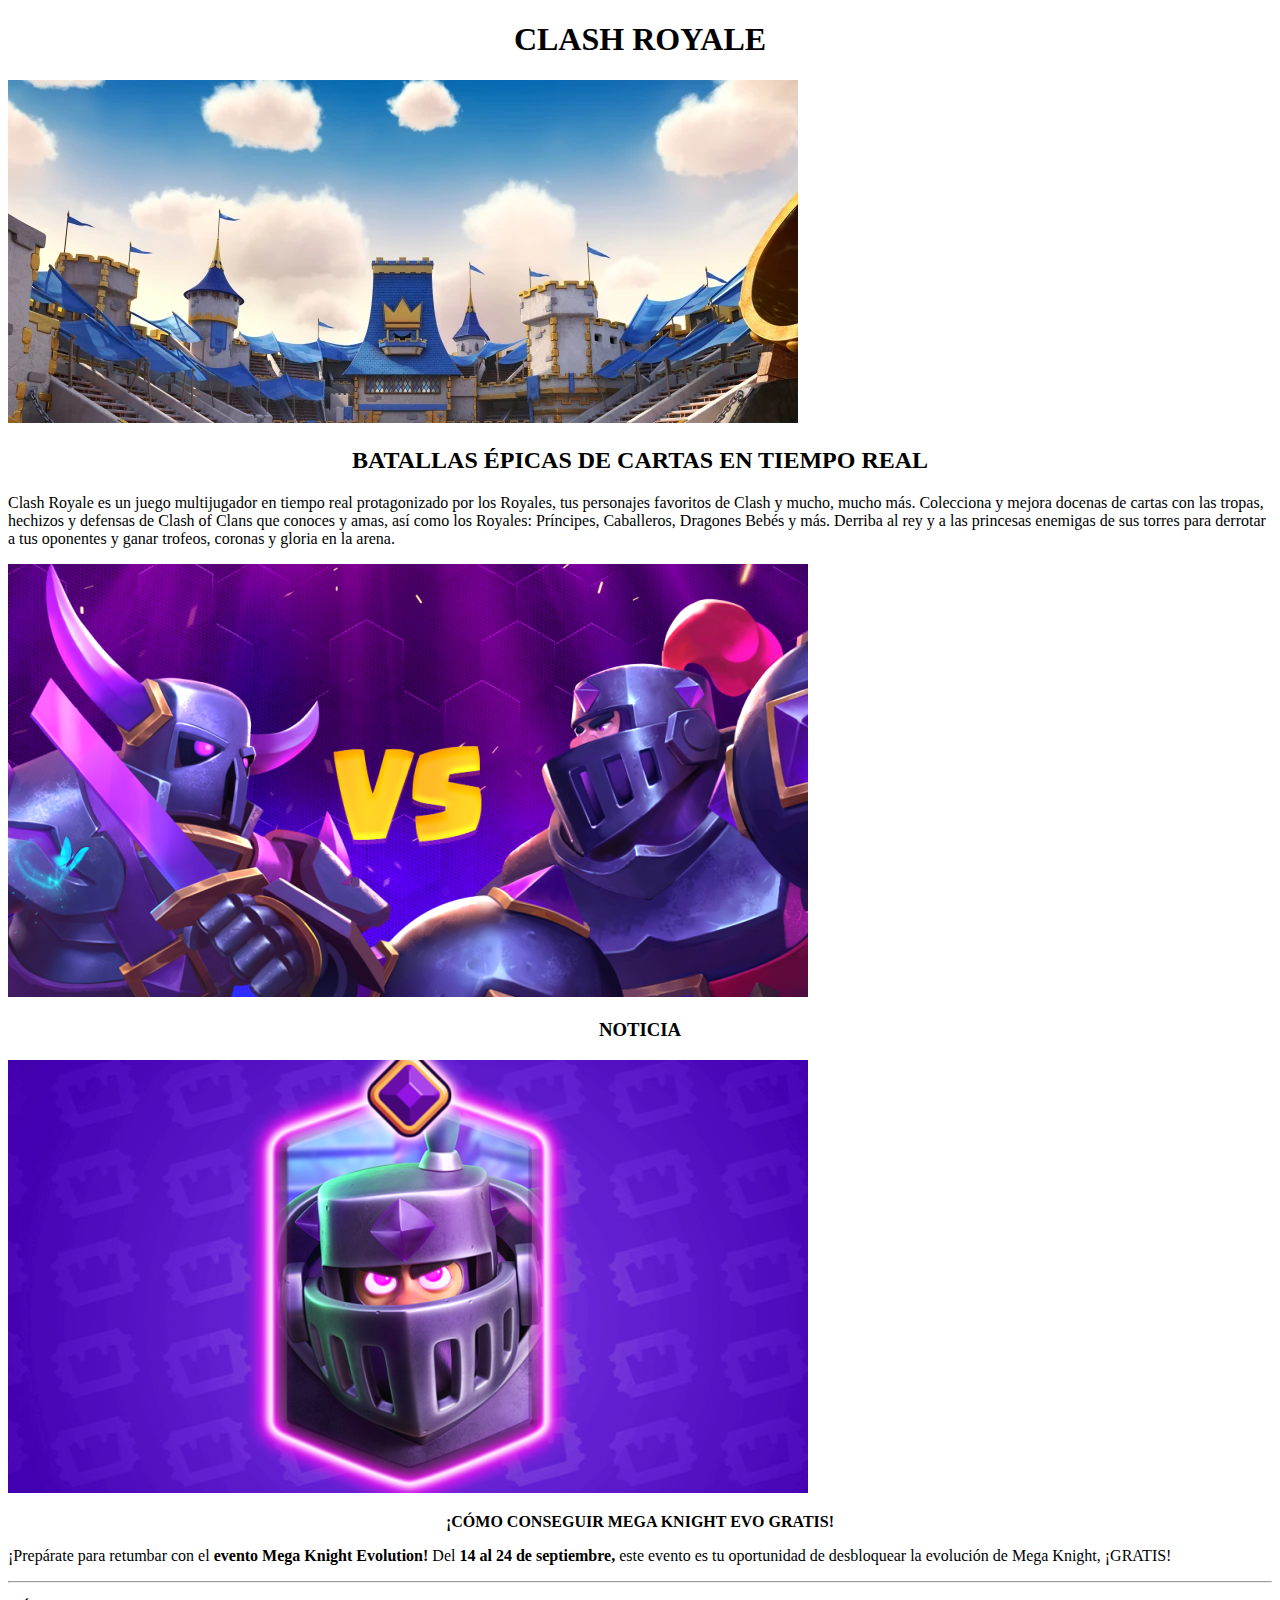
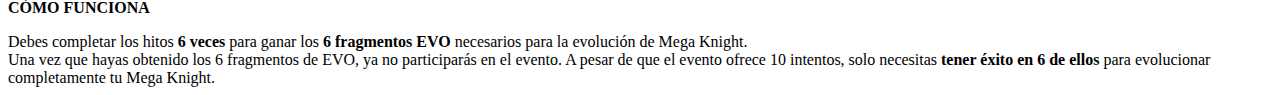
==== index.html @ f6f1d457 "Practica de html" ====
<!DOCTYPE html>
<html lang="en">

<head>
    <meta charset="UTF-8">
    <meta name="viewport" content="width=device-width, initial-scale=1.0">
    <title>Clash Royale</title>
</head>

<body>
    <center>
        <h1>
            CLASH ROYALE
        </h1>
    </center>
    <img src="hero_bg_clashroyale.612fcf42.webp" alt="">
    <center>
        <h2>BATALLAS ÉPICAS DE CARTAS EN TIEMPO REAL</h2>
    </center>


    <p>Clash Royale es un juego multijugador en tiempo real protagonizado
        por los Royales, tus personajes favoritos de Clash y mucho, mucho más.
        Colecciona y mejora docenas de cartas con las tropas, hechizos y defensas de
        Clash of Clans que conoces y amas, así como los Royales: Príncipes, Caballeros,
        Dragones Bebés y más. Derriba al rey y a las princesas enemigas de sus torres
        para derrotar a tus oponentes y ganar trofeos, coronas y gloria en la arena.
    <p>
        <img src="PEKKA_MEGA_THUMBNAIL_1024X576.webp" alt="">
        <center>
            <h3>NOTICIA</h3>
        </center>
        <img src="Untitled-1.webp" alt="">
        <center>
            <p><strong>¡CÓMO CONSEGUIR MEGA KNIGHT EVO GRATIS!</strong></p>
        </center>
    <p>¡Prepárate para retumbar con el <strong>evento Mega Knight Evolution!</strong> Del <strong>14 al 24 de
            septiembre,</strong> este evento es tu
        oportunidad de desbloquear la evolución de Mega Knight, ¡GRATIS!</p>
    <hr>
    <p><strong>CÓMO FUNCIONA</strong></p>
    </ul>
    <li>Debes completar los hitos <strong>6 veces</strong> para ganar los <strong>6 fragmentos EVO</strong> necesarios
        para la evolución de Mega Knight.
    </li>
    <li>Una vez que hayas obtenido los 6 fragmentos de EVO, ya no participarás en el evento. A pesar de que el evento
        ofrece 10 intentos, solo necesitas <strong>tener éxito en 6 de ellos</strong> para evolucionar completamente tu
        Mega Knight.</li>
</body>

</html>
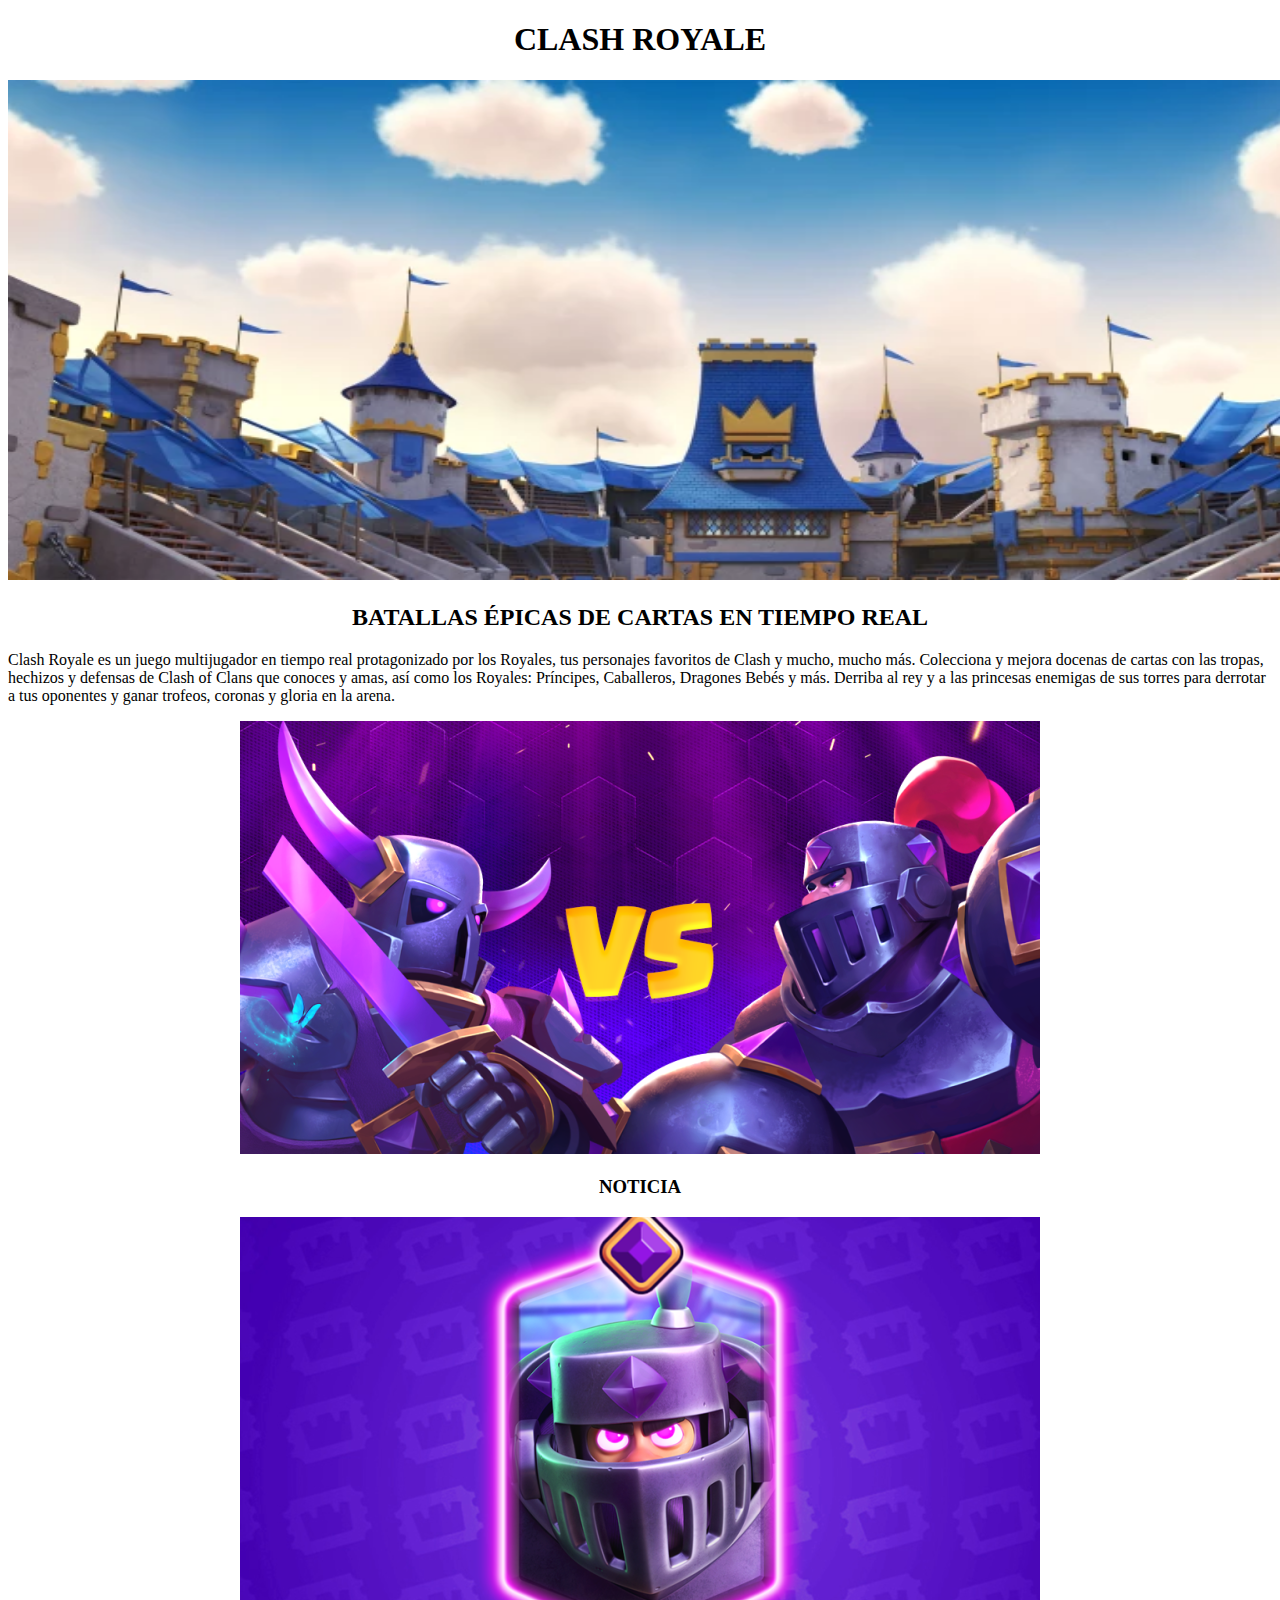
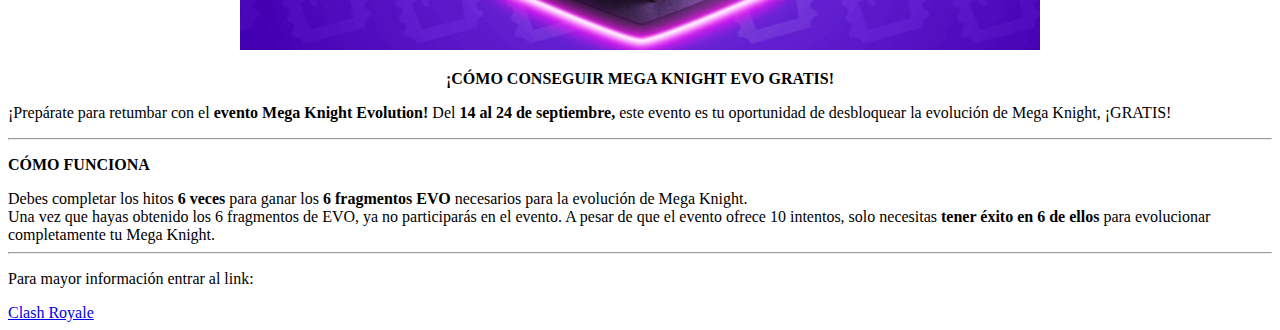
==== commit 9fb8bc06: "Aumentando enlace" ====
--- a/index.html
+++ b/index.html
@@ -1,5 +1,5 @@
 <!DOCTYPE html>
-<html lang="en">
+<html lang="es">
 
 <head>
     <meta charset="UTF-8">
@@ -13,7 +13,7 @@
             CLASH ROYALE
         </h1>
     </center>
-    <img src="hero_bg_clashroyale.612fcf42.webp" alt="">
+    <img src="hero_bg_clashroyale.612fcf42.webp" alt="imagen hero" width="1500" height="500">
     <center>
         <h2>BATALLAS ÉPICAS DE CARTAS EN TIEMPO REAL</h2>
     </center>
@@ -26,11 +26,11 @@
         Dragones Bebés y más. Derriba al rey y a las princesas enemigas de sus torres
         para derrotar a tus oponentes y ganar trofeos, coronas y gloria en la arena.
     <p>
-        <img src="PEKKA_MEGA_THUMBNAIL_1024X576.webp" alt="">
+        <center><img src="PEKKA_MEGA_THUMBNAIL_1024X576.webp" alt="imagen pekka" width="800"></center>
         <center>
             <h3>NOTICIA</h3>
         </center>
-        <img src="Untitled-1.webp" alt="">
+        <center><img src="Untitled-1.webp" alt="imagen mega Knight" width="800"></center>
         <center>
             <p><strong>¡CÓMO CONSEGUIR MEGA KNIGHT EVO GRATIS!</strong></p>
         </center>
@@ -46,6 +46,11 @@
     <li>Una vez que hayas obtenido los 6 fragmentos de EVO, ya no participarás en el evento. A pesar de que el evento
         ofrece 10 intentos, solo necesitas <strong>tener éxito en 6 de ellos</strong> para evolucionar completamente tu
         Mega Knight.</li>
+    <hr>
+    <P>Para mayor información entrar al link:</P>
+    <a href="https://supercell.com/en/games/clashroyale/">
+        Clash Royale
+
 </body>
 
 </html>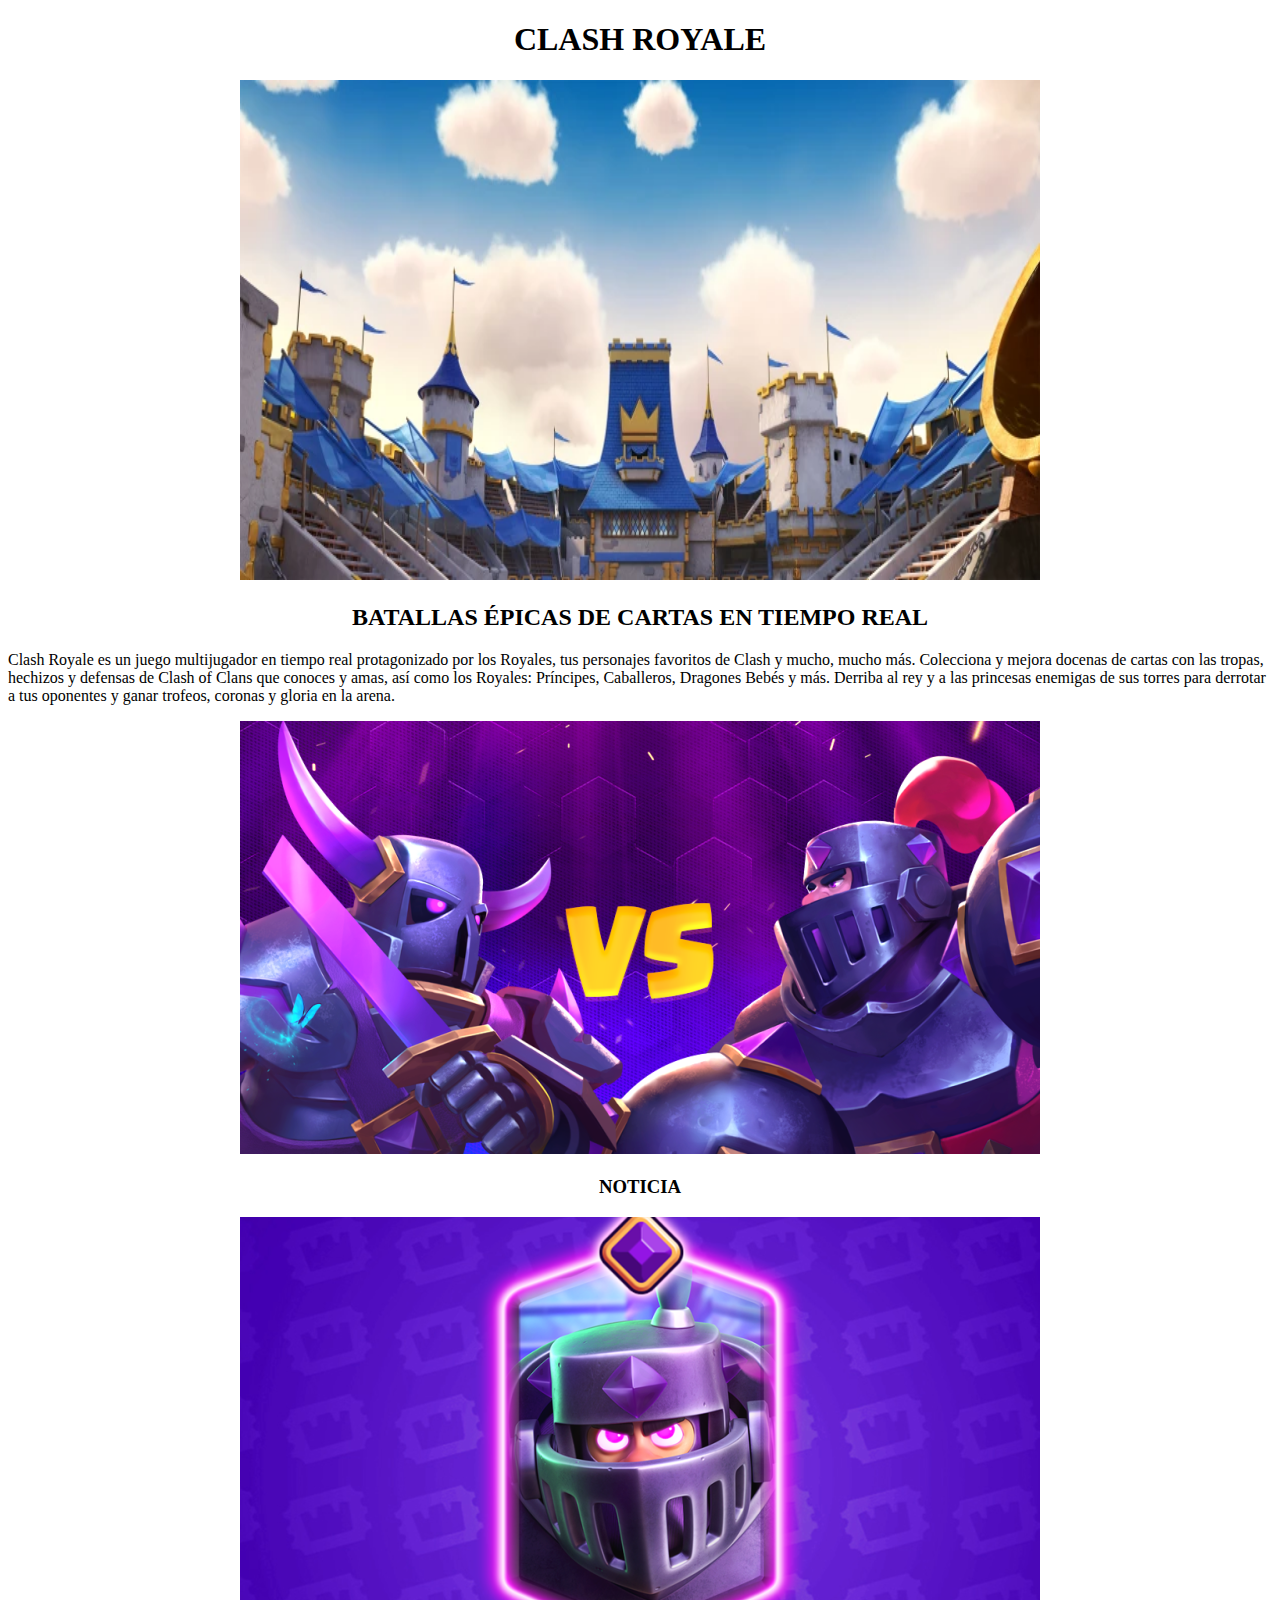
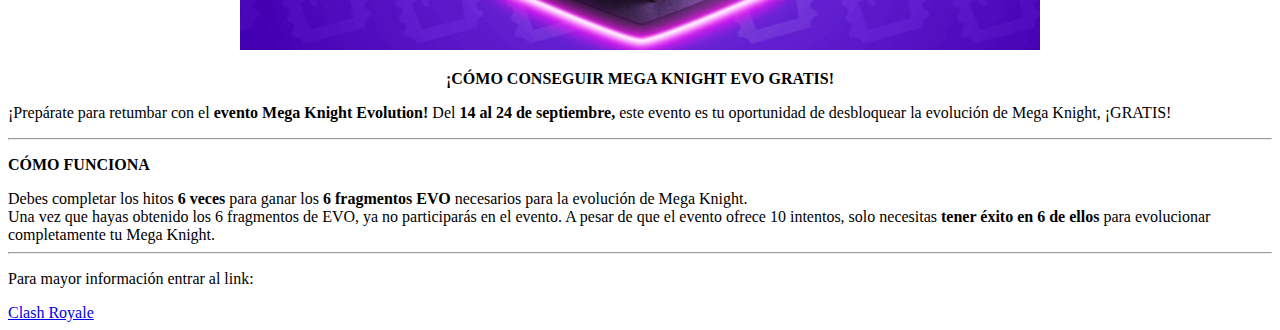
==== commit 73fdad44: "Editando el ancho de Imagen Hero" ====
--- a/index.html
+++ b/index.html
@@ -13,7 +13,8 @@
             CLASH ROYALE
         </h1>
     </center>
-    <img src="hero_bg_clashroyale.612fcf42.webp" alt="imagen hero" width="1500" height="500">
+    <center><img src="hero_bg_clashroyale.612fcf42.webp" alt="imagen hero" width="800
+    " height="500"></center>
     <center>
         <h2>BATALLAS ÉPICAS DE CARTAS EN TIEMPO REAL</h2>
     </center>
@@ -49,7 +50,7 @@
     <hr>
     <P>Para mayor información entrar al link:</P>
     <a href="https://supercell.com/en/games/clashroyale/">
-        Clash Royale
+        Clash Royale </a>
 
 </body>
 
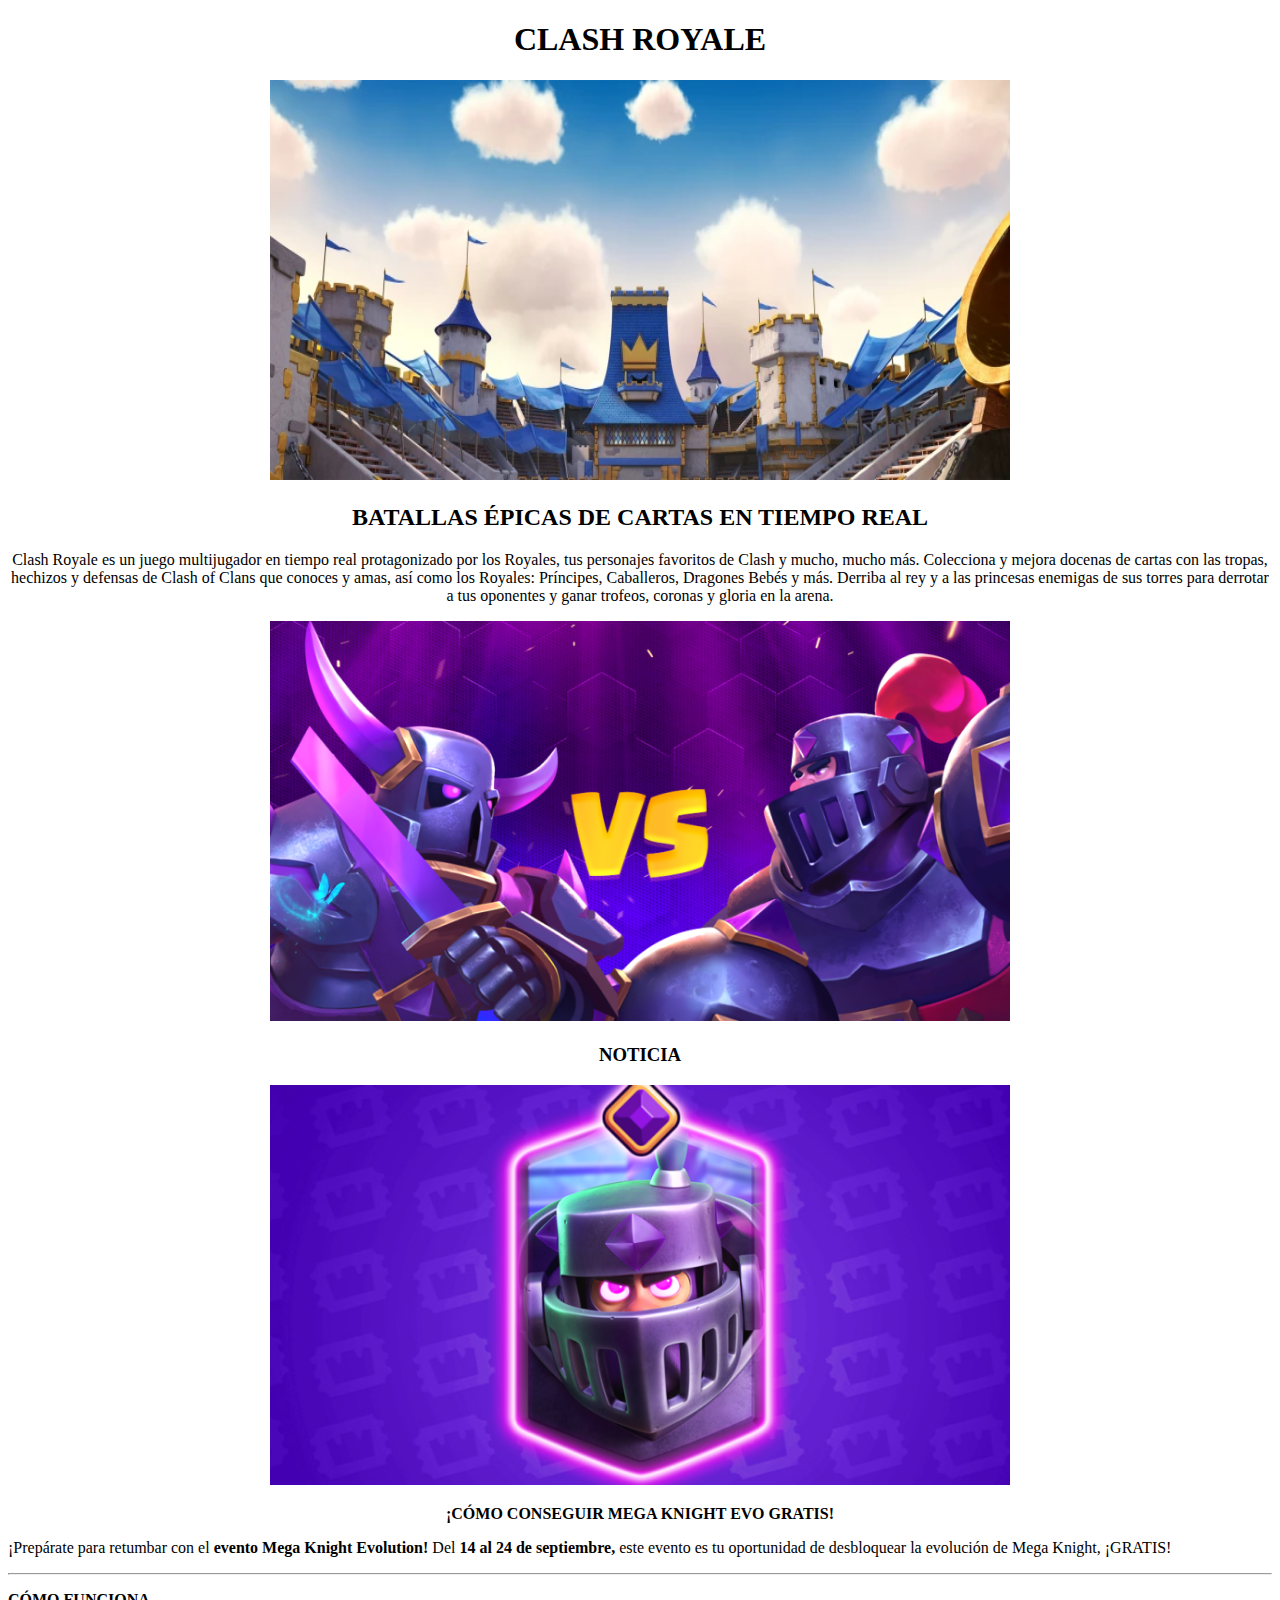
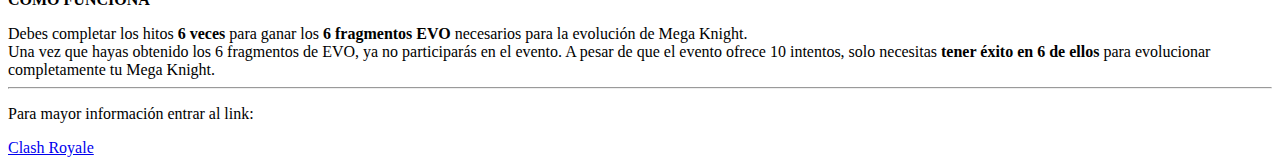
==== commit d20ae9ac: "corrigiendo imagenes" ====
--- a/index.html
+++ b/index.html
@@ -13,28 +13,30 @@
             CLASH ROYALE
         </h1>
     </center>
-    <center><img src="hero_bg_clashroyale.612fcf42.webp" alt="imagen hero" width="800
-    " height="500"></center>
+    <center><img src="hero_bg_clashroyale.612fcf42.webp" alt="imagen hero" width="740
+    " height="400"></center>
     <center>
         <h2>BATALLAS ÉPICAS DE CARTAS EN TIEMPO REAL</h2>
     </center>
 
 
-    <p>Clash Royale es un juego multijugador en tiempo real protagonizado
-        por los Royales, tus personajes favoritos de Clash y mucho, mucho más.
-        Colecciona y mejora docenas de cartas con las tropas, hechizos y defensas de
-        Clash of Clans que conoces y amas, así como los Royales: Príncipes, Caballeros,
-        Dragones Bebés y más. Derriba al rey y a las princesas enemigas de sus torres
-        para derrotar a tus oponentes y ganar trofeos, coronas y gloria en la arena.
-    <p>
-        <center><img src="PEKKA_MEGA_THUMBNAIL_1024X576.webp" alt="imagen pekka" width="800"></center>
-        <center>
-            <h3>NOTICIA</h3>
-        </center>
-        <center><img src="Untitled-1.webp" alt="imagen mega Knight" width="800"></center>
-        <center>
-            <p><strong>¡CÓMO CONSEGUIR MEGA KNIGHT EVO GRATIS!</strong></p>
-        </center>
+    <center>
+        <p>Clash Royale es un juego multijugador en tiempo real protagonizado
+            por los Royales, tus personajes favoritos de Clash y mucho, mucho más.
+            Colecciona y mejora docenas de cartas con las tropas, hechizos y defensas de
+            Clash of Clans que conoces y amas, así como los Royales: Príncipes, Caballeros,
+            Dragones Bebés y más. Derriba al rey y a las princesas enemigas de sus torres
+            para derrotar a tus oponentes y ganar trofeos, coronas y gloria en la arena.
+        <p>
+    </center>
+    <center><img src="PEKKA_MEGA_THUMBNAIL_1024X576.webp" alt="imagen pekka" width="740"></center>
+    <center>
+        <h3>NOTICIA</h3>
+    </center>
+    <center><img src="Untitled-1.webp" alt="imagen mega Knight" width="740"></center>
+    <center>
+        <p><strong>¡CÓMO CONSEGUIR MEGA KNIGHT EVO GRATIS!</strong></p>
+    </center>
     <p>¡Prepárate para retumbar con el <strong>evento Mega Knight Evolution!</strong> Del <strong>14 al 24 de
             septiembre,</strong> este evento es tu
         oportunidad de desbloquear la evolución de Mega Knight, ¡GRATIS!</p>
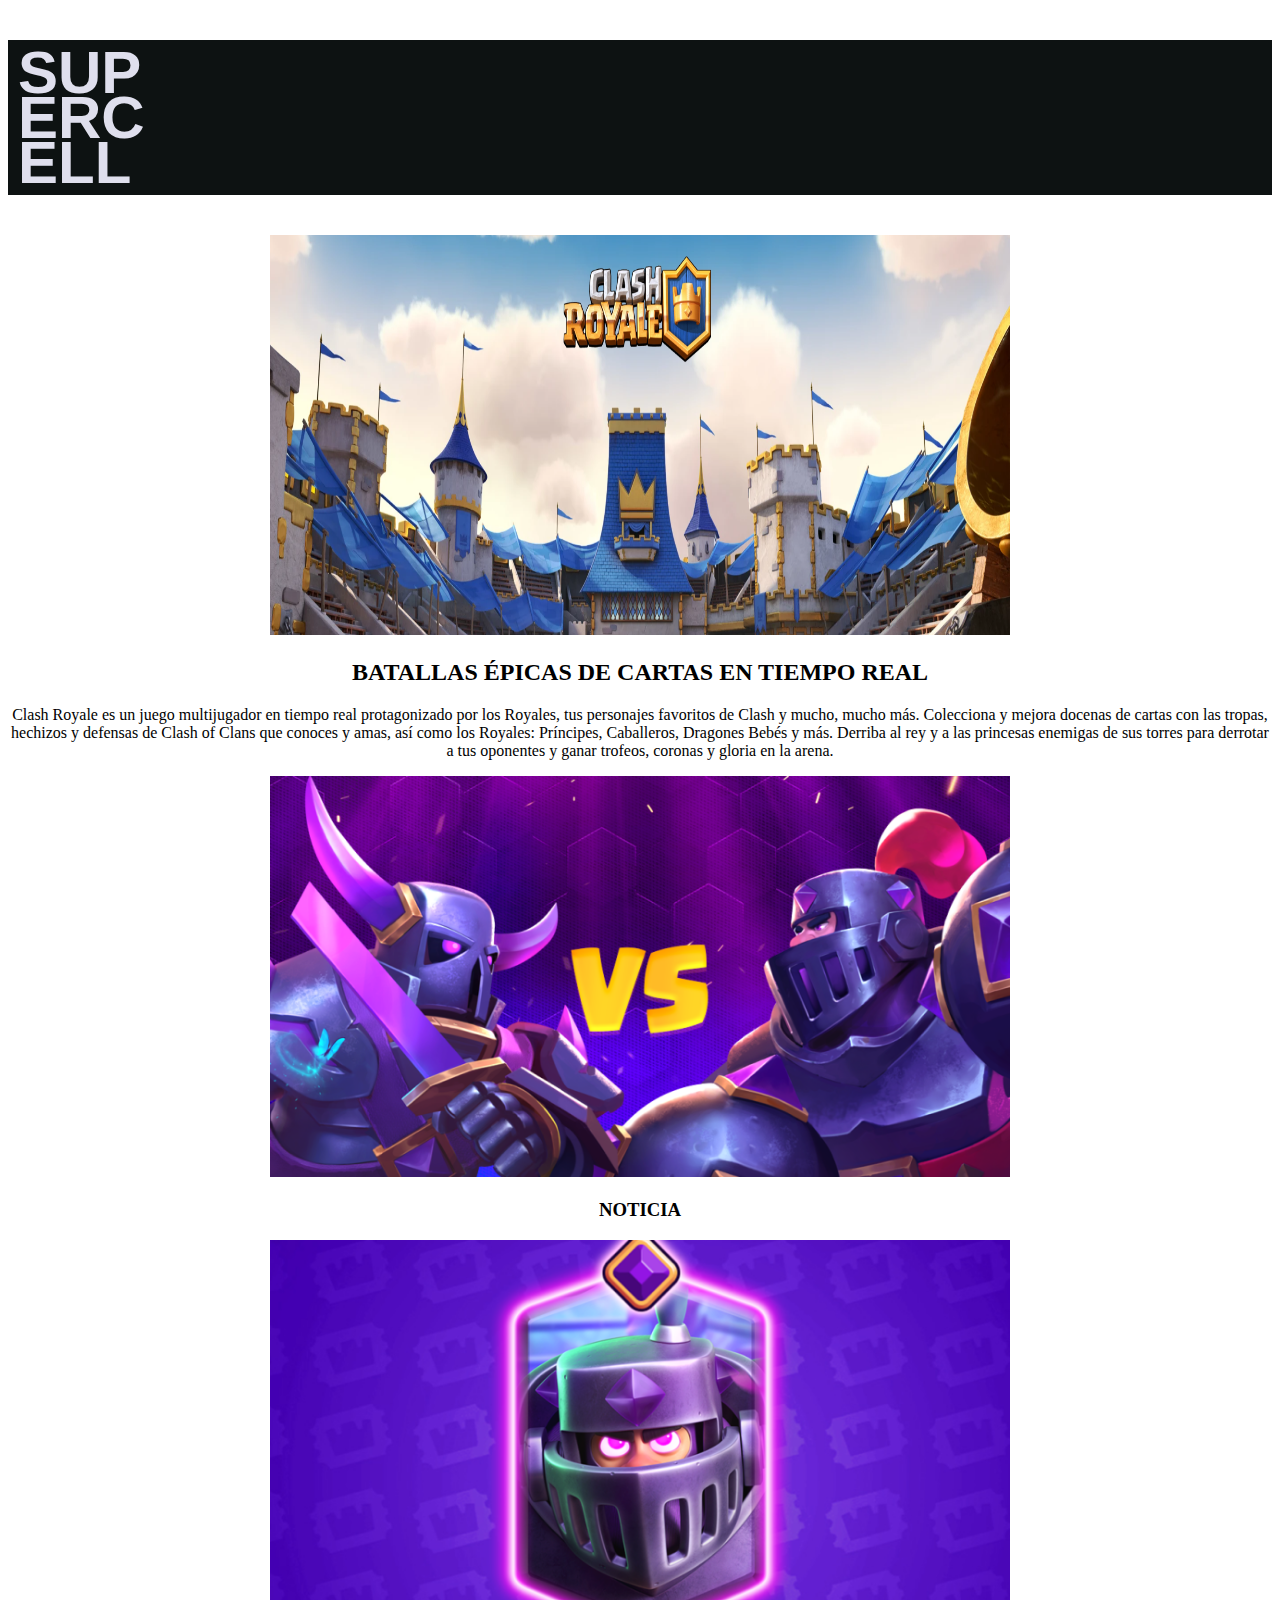
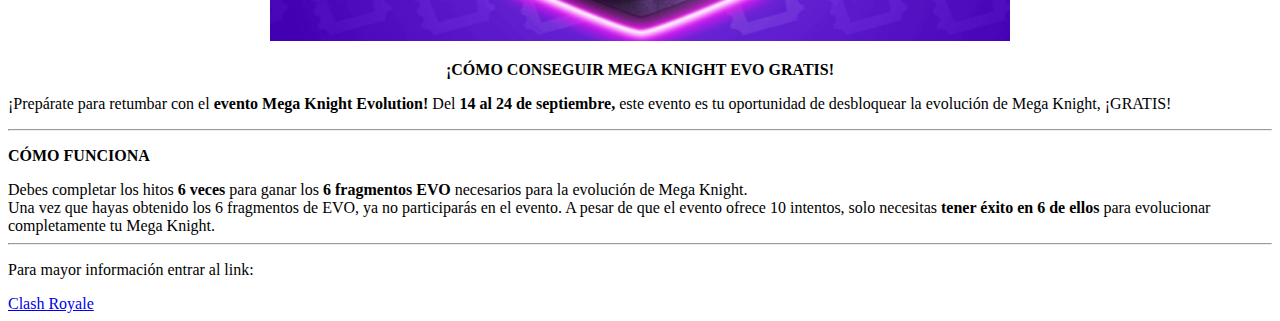
==== commit ae2aff8e: "pruebita" ====
--- a/index.html
+++ b/index.html
@@ -5,15 +5,18 @@
     <meta charset="UTF-8">
     <meta name="viewport" content="width=device-width, initial-scale=1.0">
     <title>Clash Royale</title>
+    <link rel="stylesheet" href="CSS/style.css">
 </head>
 
 <body>
     <center>
         <h1>
-            CLASH ROYALE
+            SUP<br>
+            ERC<br>
+            ELL
         </h1>
     </center>
-    <center><img src="hero_bg_clashroyale.612fcf42.webp" alt="imagen hero" width="740
+    <center><img src="Captura de pantalla 2024-09-24 193025.png" alt="imagen hero" width="740
     " height="400"></center>
     <center>
         <h2>BATALLAS ÉPICAS DE CARTAS EN TIEMPO REAL</h2>
--- a/CSS/style.css
+++ b/CSS/style.css
@@ -0,0 +1,12 @@
+h1{
+   font-size: 60px; 
+   text-align: left;
+   color: rgb(223, 223, 237);
+   background-color: rgb(13, 18, 18);
+   line-height: 45px;
+   font-family: Arial, Helvetica, sans-serif;
+   padding: 10px;
+p{
+    font-size: 30px ;
+    text-align: center;
+}